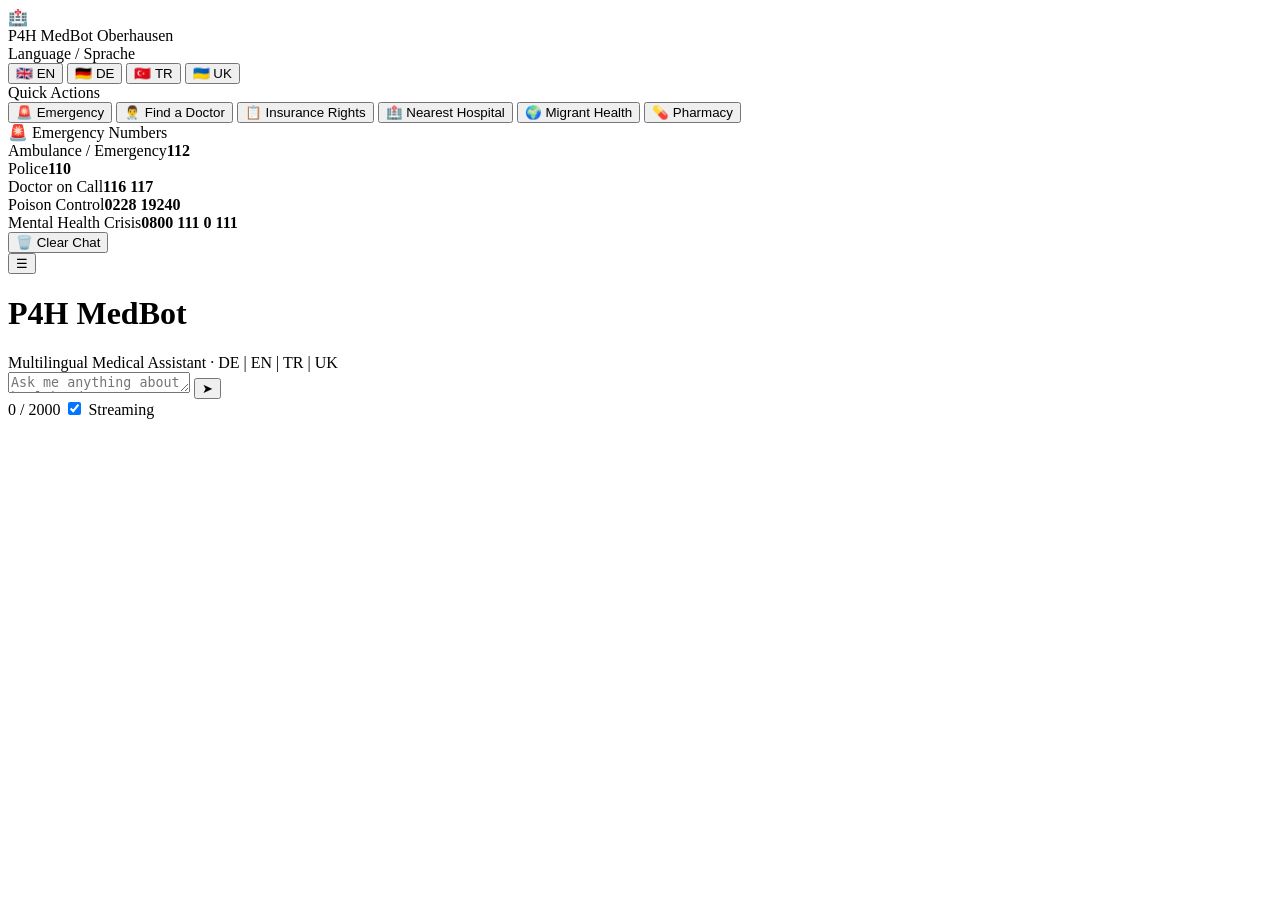
==== frontend/index.html @ c50e4530 "first commit" ====
<!DOCTYPE html>
<html lang="en">
<head>
  <meta charset="UTF-8" />
  <meta name="viewport" content="width=device-width, initial-scale=1.0" />
  <title>P4H MedBot — Oberhausen</title>
  <link rel="stylesheet" href="/static/style.css" />
  <link rel="preconnect" href="https://fonts.googleapis.com" />
  <link href="https://fonts.googleapis.com/css2?family=Inter:wght@300;400;500;600;700&display=swap" rel="stylesheet" />
</head>
<body>
  <!-- ── Sidebar ─────────────────────────────────────────────────────────── -->
  <aside class="sidebar" id="sidebar">
    <div class="sidebar-header">
      <div class="logo">
        <span class="logo-icon">🏥</span>
        <div>
          <span class="logo-text">P4H MedBot</span>
          <span class="logo-sub">Oberhausen</span>
        </div>
      </div>
    </div>

    <div class="lang-selector">
      <div class="lang-label">Language / Sprache</div>
      <div class="lang-buttons">
        <button class="lang-btn active" data-lang="en" onclick="setLang('en')">🇬🇧 EN</button>
        <button class="lang-btn" data-lang="de" onclick="setLang('de')">🇩🇪 DE</button>
        <button class="lang-btn" data-lang="tr" onclick="setLang('tr')">🇹🇷 TR</button>
        <button class="lang-btn" data-lang="uk" onclick="setLang('uk')">🇺🇦 UK</button>
      </div>
    </div>

    <div class="quick-actions">
      <div class="qa-label">Quick Actions</div>
      <button class="qa-btn emergency" onclick="quickMessage('EMERGENCY — I need help now! Call ambulance!')">
        🚨 Emergency
      </button>
      <button class="qa-btn" onclick="quickMessage('Find me a doctor in Oberhausen')">
        👨‍⚕️ Find a Doctor
      </button>
      <button class="qa-btn" onclick="quickMessage('What are my health insurance rights?')">
        📋 Insurance Rights
      </button>
      <button class="qa-btn" onclick="quickMessage('Where is the nearest hospital?')">
        🏥 Nearest Hospital
      </button>
      <button class="qa-btn" onclick="quickMessage('I am a refugee. What health services can I access?')">
        🌍 Migrant Health
      </button>
      <button class="qa-btn" onclick="quickMessage('Where is the nearest pharmacy?')">
        💊 Pharmacy
      </button>
    </div>

    <div class="emergency-strip">
      <div class="em-title">🚨 Emergency Numbers</div>
      <div class="em-row"><span>Ambulance / Emergency</span><strong>112</strong></div>
      <div class="em-row"><span>Police</span><strong>110</strong></div>
      <div class="em-row"><span>Doctor on Call</span><strong>116 117</strong></div>
      <div class="em-row"><span>Poison Control</span><strong>0228 19240</strong></div>
      <div class="em-row"><span>Mental Health Crisis</span><strong>0800 111 0 111</strong></div>
    </div>

    <div class="sidebar-footer">
      <button class="clear-btn" onclick="clearChat()">🗑️ Clear Chat</button>
      <div class="session-id" id="session-display"></div>
    </div>
  </aside>

  <!-- ── Main Chat ───────────────────────────────────────────────────────── -->
  <main class="chat-container">
    <header class="chat-header">
      <button class="menu-toggle" id="menuToggle" onclick="toggleSidebar()">☰</button>
      <div class="header-info">
        <h1>P4H MedBot</h1>
        <span class="header-sub">Multilingual Medical Assistant · DE | EN | TR | UK</span>
      </div>
      <div class="status-dot" id="statusDot" title="System status"></div>
    </header>

    <div class="messages" id="messages">
      <!-- Welcome message injected by JS -->
    </div>

    <!-- Agent indicator -->
    <div class="agent-indicator" id="agentIndicator" style="display:none">
      <span id="agentText">Processing...</span>
    </div>

    <div class="input-area">
      <div class="input-wrapper">
        <textarea
          id="userInput"
          class="user-input"
          placeholder="Ask me anything about health, doctors, or your rights... (DE | EN | TR | UK)"
          rows="1"
          maxlength="2000"
          onkeydown="handleKey(event)"
          oninput="autoResize(this)"
        ></textarea>
        <button class="send-btn" id="sendBtn" onclick="sendMessage()">
          <span id="sendIcon">➤</span>
        </button>
      </div>
      <div class="input-footer">
        <span class="char-count" id="charCount">0 / 2000</span>
        <span class="stream-toggle">
          <label>
            <input type="checkbox" id="streamMode" checked />
            Streaming
          </label>
        </span>
      </div>
    </div>
  </main>

  <script src="/static/app.js"></script>
</body>
</html>
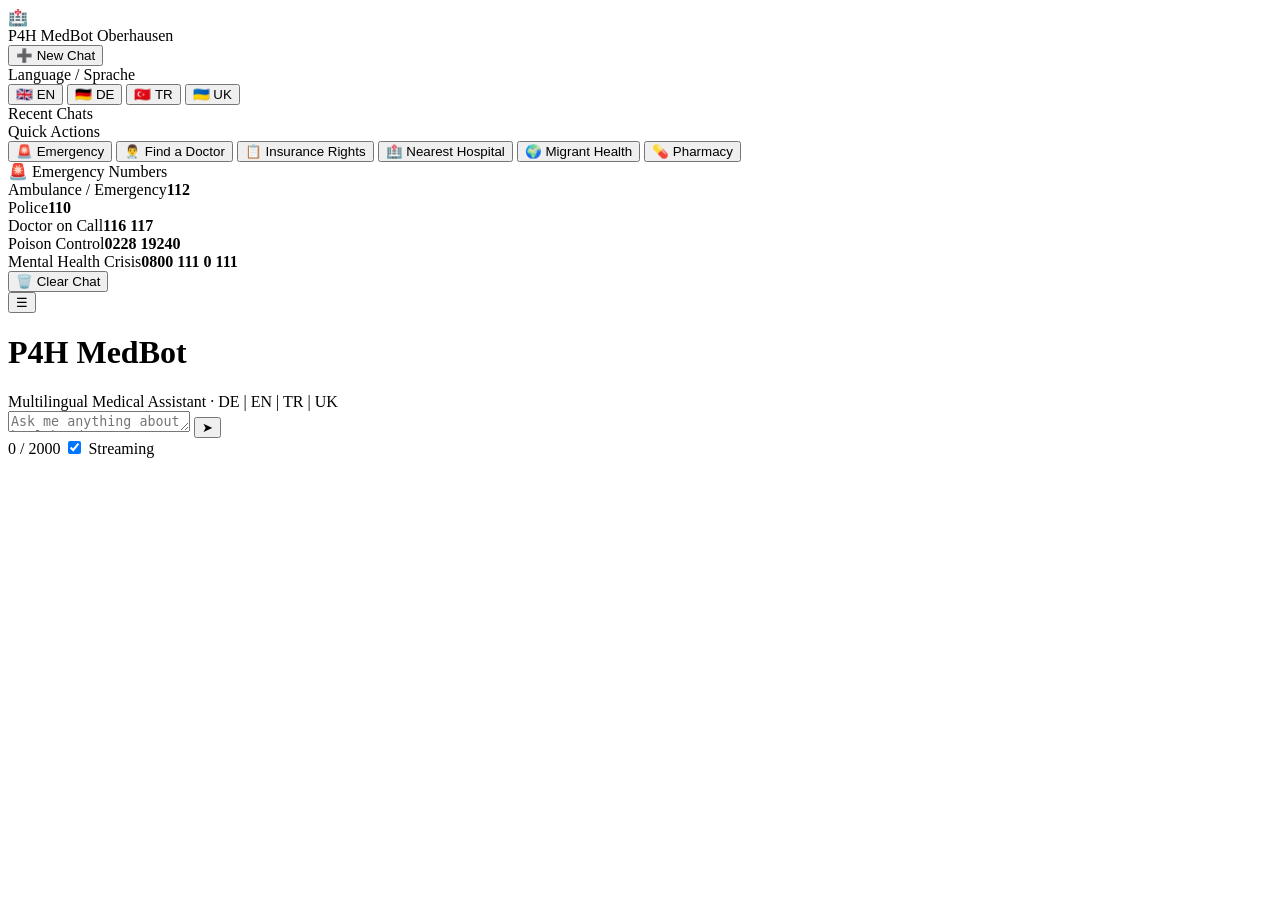
==== commit cb0834bd: "feat: implement concurrent phone scraping, safety screening, inline RAG citations, and precise GKV p" ====
--- a/frontend/index.html
+++ b/frontend/index.html
@@ -19,6 +19,7 @@
           <span class="logo-sub">Oberhausen</span>
         </div>
       </div>
+      <button class="new-chat-btn" id="newChatBtn" onclick="startNewChat()">➕ New Chat</button>
     </div>
 
     <div class="lang-selector">
@@ -28,6 +29,14 @@
         <button class="lang-btn" data-lang="de" onclick="setLang('de')">🇩🇪 DE</button>
         <button class="lang-btn" data-lang="tr" onclick="setLang('tr')">🇹🇷 TR</button>
         <button class="lang-btn" data-lang="uk" onclick="setLang('uk')">🇺🇦 UK</button>
+      </div>
+    </div>
+
+    <!-- Recent Chats -->
+    <div class="recent-chats-container">
+      <div class="rc-label">Recent Chats</div>
+      <div class="recent-chats-list" id="recentChatsList">
+        <!-- populated dynamically -->
       </div>
     </div>
 
